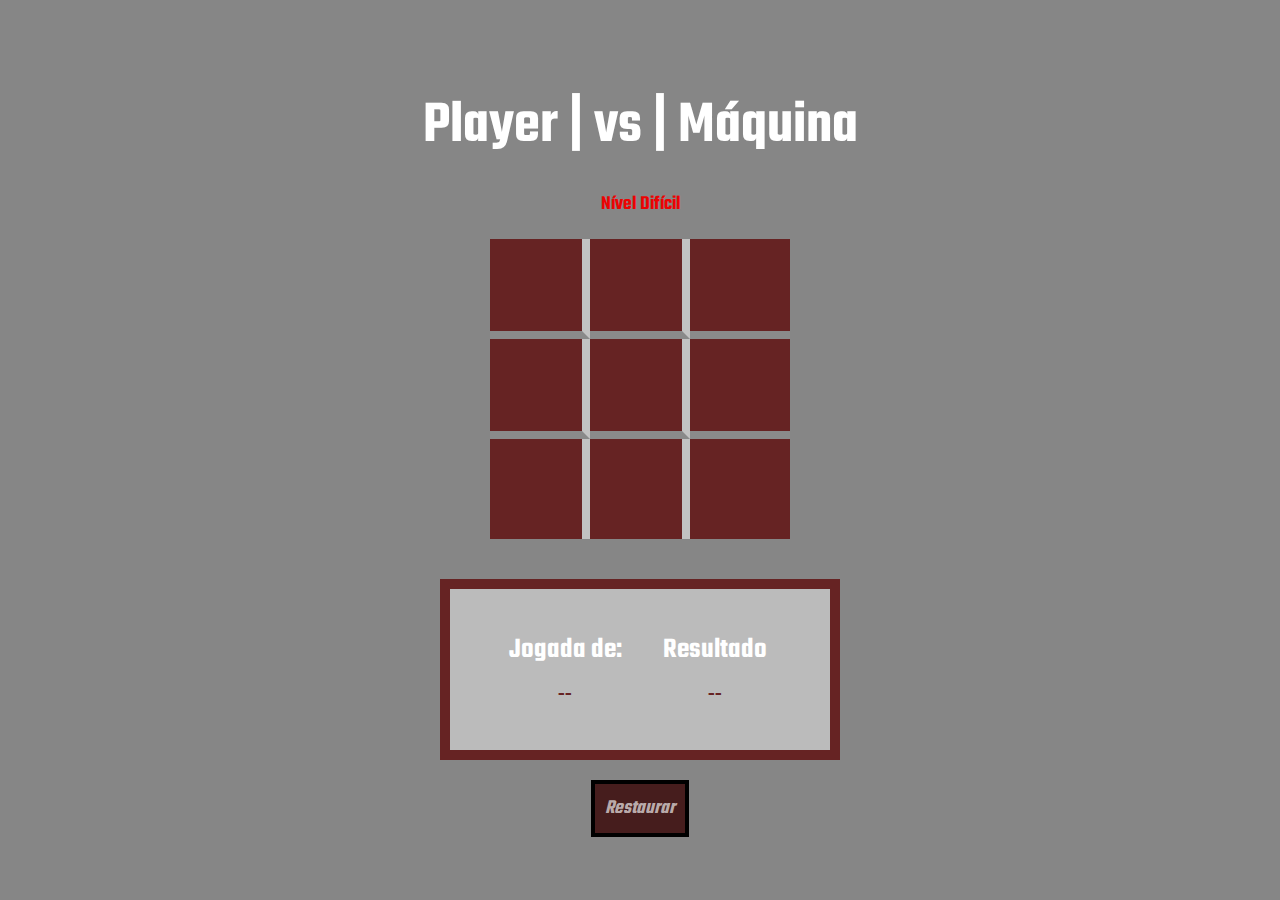
==== dificil.html @ 7baafb75 "second commit - data update" ====
<!DOCTYPE html>
<html lang="pt">

<head>
    <meta charset="UTF-8">
    <meta http-equiv="X-UA-Compatible" content="IE=edge">
    <meta name="viewport" content="width=device-width, initial-scale=1.0">
    <meta name="viewport" content="width=device-width, initial-scale=1.0">
    <link rel="preconnect" href="https://fonts.googleapis.com">
    <link rel="preconnect" href="https://fonts.gstatic.com" crossorigin>
    <link href="https://fonts.googleapis.com/css2?family=Teko:wght@700&display=swap" rel="stylesheet">
    <title>Modo Difícil - Jogo da velha</title>

    <link rel="stylesheet" href="styles/reset.css">
    <link rel="stylesheet" href="styles/dificil.css" />
</head>

<body>
    <h1>Player | vs | Máquina</h1>
    <h2>Nível Difícil </h2>

    <div class="area">
        <div data-item="a1" class="item b r"></div>
        <div data-item="a2" class="item b r"></div>
        <div data-item="a3" class="item b"></div>

        <div data-item="b1" class="item b r"></div>
        <div data-item="b2" class="item b r"></div>
        <div data-item="b3" class="item b"></div>

        <div data-item="c1" class="item r"></div>
        <div data-item="c2" class="item r"></div>
        <div data-item="c3" class="item"></div>
    </div>

    <div class="info">
        <div class="infoitem">
            <div class="infotitulo">Jogada de:</div>
            <div class="infocorpo vez">--</div>
        </div>
        <div class="infoitem">
            <div class="infotitulo">Resultado</div>
            <div class="infocorpo resultado">--</div>
        </div>
    </div>

    <button class="reset">Restaurar</button>

    <!-- <script src=""></script> -->
</body>

</html>
---- styles/dificil.css ----
body {
    display: flex;
    min-height: 100vh;
    justify-content: center;
    align-items: center;
    flex-direction: column;
    background-color: rgb(134, 134, 134);
    font-family: Arial, Helvetica, sans-serif;
}

h1 {
    font-family: 'Teko', sans-serif;
    font-weight: 600;
    font-size: 60px;
    text-decoration: none;
    color: #FFF;
    margin: 20px ;
}

h2 {
    font-family: 'Teko', sans-serif;
    font-weight: 600;
    font-size: 20px;
    text-decoration: none;
    color: rgb(236, 3, 3);
}

.area {
    width: 300px;
    display: grid;
    grid-template-columns: repeat(3, 1fr);
    margin-top: 20px;
    background-color: #662323;
}

.area .item {
    font-family: 'Teko', sans-serif;
    width: 100px;
    height: 100px;
    display: flex;
    justify-content: center;
    align-items: center;
    font-size: 90px;
    font-weight: bold;
    color: #FFF;
    cursor: pointer;
}

.item:hover {
    background-color: rgba(0, 0, 0, 0.1);
}

/* .item.t {
    border-top: 1px solid #FFF;
}

.item.l {
    border-left: 1px solid #FFF;
} */

.item.r {
    border-right: 8px solid rgb(194, 194, 194);
}

.item.b {
    border-bottom: 8px solid rgb(138, 138, 138);
}

.info {
    width: 400px;
    display: flex;
    margin-top: 40px;
    border: 10px solid #662323;
    padding: 40px;
    background-color: #bbbbbb;
}

.infoitem {
    flex: 1;
}

.infotitulo {
    font-family: 'Teko', sans-serif;
    font-weight: 600;
    font-size: clamp(.0em, 1em + 1vw, 2em);
    text-decoration: none;
    text-align: center;
    color: #FFF;
    margin-bottom: 10px;
}

.infocorpo {
    font-family: 'Teko', sans-serif;
    font-weight: 600;
    font-size: 60px;
    text-decoration: none;
    text-align: center;
    color: #662323;
    font-size: 20px;
}

.reset {
    font-family: 'Teko', sans-serif;
    font-weight: 600;
    font-size: 20px;
    font-style: italic;
    text-decoration: none;
    border: 4px solid #000;
    background-color: rgb(70, 29, 29);
    color: rgba(255, 255, 255, 0.651);
    padding: 10px;
    margin-top: 20px;
}

button:hover {
    transform: scale(1.1);
    transition: 0.7s;
}
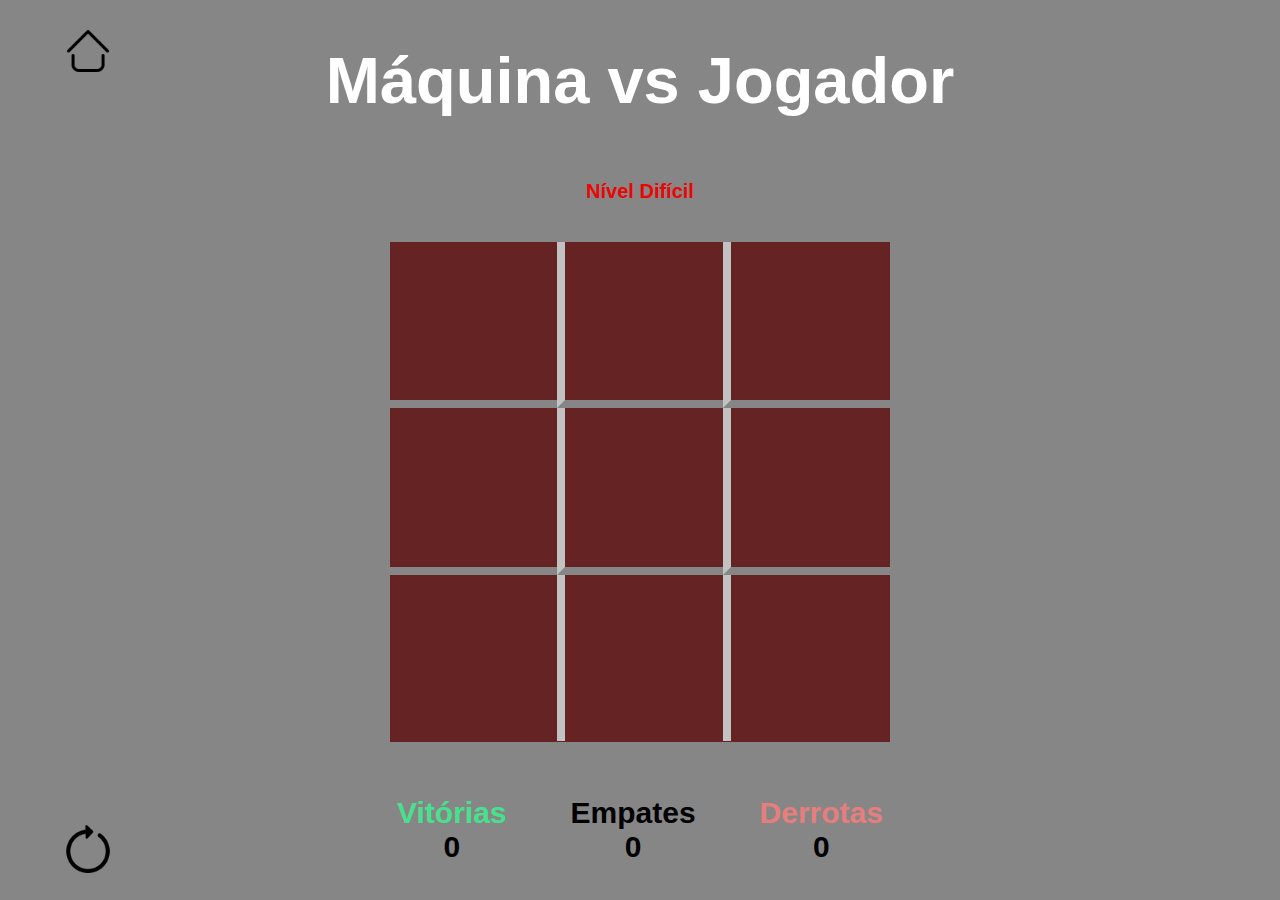
==== commit 17e3550c: "adicionando as dificudades" ====
--- a/dificil.html
+++ b/dificil.html
@@ -1,52 +1,82 @@
 <!DOCTYPE html>
-<html lang="pt">
+<html lang="pt-br">
+    <head>
+        <meta charset="UTF-8" />
+        <meta http-equiv="X-UA-Compatible" content="IE=edge" />
+        <meta name="viewport" content="width=device-width, initial-scale=1.0" />
+        <link rel="preconnect" href="https://fonts.googleapis.com" />
+        <link rel="preconnect" href="https://fonts.gstatic.com" crossorigin />
+        <link
+            href="https://fonts.googleapis.com/css2?family=Kanit&display=swap"
+            rel="stylesheet"
+        />
+        <link rel="stylesheet" href="../styles/reset.css" />
+        <link rel="stylesheet" href="../styles/dificil.css" />
+        <script src="../scripts/dificil.js" defer></script>
+        <title>Jogo da velha - Modo Difícil</title>
+    </head>
+    <body>
+        <header>
+            <a href="../modoJogo.html">
+                <img src="../img/home.png" alt="home" id="home" />
+            </a>
+            <h1 id="tituloTurno"></h1>
+        </header>
 
-<head>
-    <meta charset="UTF-8">
-    <meta http-equiv="X-UA-Compatible" content="IE=edge">
-    <meta name="viewport" content="width=device-width, initial-scale=1.0">
-    <meta name="viewport" content="width=device-width, initial-scale=1.0">
-    <link rel="preconnect" href="https://fonts.googleapis.com">
-    <link rel="preconnect" href="https://fonts.gstatic.com" crossorigin>
-    <link href="https://fonts.googleapis.com/css2?family=Teko:wght@700&display=swap" rel="stylesheet">
-    <title>Modo Difícil - Jogo da velha</title>
+        <h3>Nível Difícil</h3>
 
-    <link rel="stylesheet" href="styles/reset.css">
-    <link rel="stylesheet" href="styles/dificil.css" />
-</head>
+        <main>
+            <div class="grade">
+                <div class="celula" id="0" onclick="jogar(this.id)"></div>
+                <div class="celula" id="1" onclick="jogar(this.id)"></div>
+                <div class="celula" id="2" onclick="jogar(this.id)"></div>
 
-<body>
-    <h1>Player | vs | Máquina</h1>
-    <h2>Nível Difícil </h2>
+                <div class="celula" id="3" onclick="jogar(this.id)"></div>
+                <div class="celula" id="4" onclick="jogar(this.id)"></div>
+                <div class="celula" id="5" onclick="jogar(this.id)"></div>
 
-    <div class="area">
-        <div data-item="a1" class="item b r"></div>
-        <div data-item="a2" class="item b r"></div>
-        <div data-item="a3" class="item b"></div>
+                <div class="celula" id="6" onclick="jogar(this.id)"></div>
+                <div class="celula" id="7" onclick="jogar(this.id)"></div>
+                <div class="celula" id="8" onclick="jogar(this.id)"></div>
+            </div>
 
-        <div data-item="b1" class="item b r"></div>
-        <div data-item="b2" class="item b r"></div>
-        <div data-item="b3" class="item b"></div>
+            <div class="modalGanhador">
+                <div class="containerModalGanhador">
+                    <h1 id="vencedorModal"></h1>
+                    <button onclick="limparGrade(), ocultarModal()">
+                        Jogar novamente
+                    </button>
+                    <a href="../modoJogo.html">
+                        <button>Voltar ao menu</button>
+                    </a>
+                </div>
+            </div>
 
-        <div data-item="c1" class="item r"></div>
-        <div data-item="c2" class="item r"></div>
-        <div data-item="c3" class="item"></div>
-    </div>
 
-    <div class="info">
-        <div class="infoitem">
-            <div class="infotitulo">Jogada de:</div>
-            <div class="infocorpo vez">--</div>
-        </div>
-        <div class="infoitem">
-            <div class="infotitulo">Resultado</div>
-            <div class="infocorpo resultado">--</div>
-        </div>
-    </div>
+        </main>
 
-    <button class="reset">Restaurar</button>
+        <footer>
+            <img
+                src="../img/reiniciar.png"
+                alt="reiniciar"
+                id="reiniciar"
+                onclick="limparGrade()"
+            />
 
-    <!-- <script src=""></script> -->
-</body>
-
+            <div class="pontuacoes">
+                <div class="jogador">
+                    <h2 id="jogador">Vitórias</h2>
+                    <h2 id="pontosJogador"></h2>
+                </div>
+                <div class="empates">
+                    <h2 id="empates">Empates</h2>
+                    <h2 id="qtdeEmpates"></h2>
+                </div>
+                <div class="computador">
+                    <h2 id="computador">Derrotas</h2>
+                    <h2 id="pontosComputador"></h2>
+                </div>
+            </div>
+        </footer>
+    </body>
 </html>--- a/styles/dificil.css
+++ b/styles/dificil.css
@@ -1,4 +1,3 @@
-
 body {
     display: flex;
     min-height: 100vh;
@@ -6,114 +5,208 @@
     align-items: center;
     flex-direction: column;
     background-color: rgb(134, 134, 134);
-    font-family: Arial, Helvetica, sans-serif;
-}
-
-h1 {
-    font-family: 'Teko', sans-serif;
-    font-weight: 600;
-    font-size: 60px;
-    text-decoration: none;
-    color: #FFF;
-    margin: 20px ;
-}
-
-h2 {
+    font-family:  'Teko', sans-serif;
+}
+
+header {
+    width: 100vw;
+    height: 100px;
+    display: flex;
+    justify-content: center;
+    align-items: center;
+}
+
+h3 {
     font-family: 'Teko', sans-serif;
     font-weight: 600;
     font-size: 20px;
     text-decoration: none;
     color: rgb(236, 3, 3);
-}
-
-.area {
-    width: 300px;
-    display: grid;
-    grid-template-columns: repeat(3, 1fr);
-    margin-top: 20px;
+    margin-top: 80px;
+}
+
+h1 {
+    font-family: 'Teko', sans-serif;
+    text-decoration: none;
+    color: #FFF;
+    margin-top: 60px ;
+}
+
+
+header h1 {
+    font-size: 65px;
+}
+
+#home {
+    position: absolute;
+    top: 3vh;
+    left: 5vw;
+    transition: 0.5s;
+    width: 48px;
+}
+
+#home:hover {
+    transform: scale(0.8);
+}
+
+main {
+    flex-grow: 1;
+    width: 100vw;
+    display: flex;
+    align-items: center;
+    justify-content: center;
+}
+
+.grade {
+    display: flex;
+    flex-wrap: wrap;
+    width: 500px;
+    height: 500px;
     background-color: #662323;
 }
 
-.area .item {
-    font-family: 'Teko', sans-serif;
-    width: 100px;
+.celula {
+    display: flex;
+    justify-content: center;
+    align-items: center;
+    font-size: 80px;
+    width: 33.3%;
+    height: 33.3%;
+    border-left: 8px solid rgb(194, 194, 194);
+    border-bottom: 8px solid rgb(134, 134, 134);
+}
+
+.celula:nth-child(1),
+.celula:nth-child(4),
+.celula:nth-child(7) {
+    border-left: 0;
+}
+
+.celula:nth-child(7),
+.celula:nth-child(8),
+.celula:nth-child(9) {
+    border-bottom: 0;
+}
+
+.celula:hover {
+    background-color: rgba(0, 0, 0, 0.13);
+}
+
+footer {
+    width: 100vw;
     height: 100px;
     display: flex;
-    justify-content: center;
-    align-items: center;
-    font-size: 90px;
-    font-weight: bold;
-    color: #FFF;
+    align-items: center;
+    justify-content: center;
+    margin-bottom: 20px;
+}
+
+#reiniciar {
+    position: absolute;
+    bottom: 3vh;
+    left: 5vw;
+    transition: 0.5s;
     cursor: pointer;
-}
-
-.item:hover {
-    background-color: rgba(0, 0, 0, 0.1);
-}
-
-/* .item.t {
-    border-top: 1px solid #FFF;
-}
-
-.item.l {
-    border-left: 1px solid #FFF;
-} */
-
-.item.r {
-    border-right: 8px solid rgb(194, 194, 194);
-}
-
-.item.b {
-    border-bottom: 8px solid rgb(138, 138, 138);
-}
-
-.info {
-    width: 400px;
-    display: flex;
-    margin-top: 40px;
-    border: 10px solid #662323;
-    padding: 40px;
-    background-color: #bbbbbb;
-}
-
-.infoitem {
-    flex: 1;
-}
-
-.infotitulo {
-    font-family: 'Teko', sans-serif;
-    font-weight: 600;
-    font-size: clamp(.0em, 1em + 1vw, 2em);
+    width: 48px;
+}
+
+
+
+.pontuacoes {
+    display: flex;
+    align-items: center;
+    text-align: center;
+    gap: 5vw;
+}
+
+h2 {
+    font-size: 30px;
+}
+
+#jogador {
+    color: #49e08d;
+}
+
+#computador {
+    color: #e77e7e;
+}
+
+.modalGanhador {
+    position: absolute;
+    width: 100vw;
+    height: 100vh;
+    background-color: #0009;
+    top: 0;
+    left: 0;
+    display: none;
+    align-items: center;
+    justify-content: center;
+}
+
+.containerModalGanhador {
+    width: 30%;
+    height: 30%;
+    display: flex;
+    flex-direction: column;
+    align-items: center;
+    padding: 10px;
+    gap: 20px;
+    background-color: rgb(86, 2, 107);
+    box-shadow: 0px 0px 20px #000;
+}
+
+.containerModalGanhador button {
+    background-color: rgb(155, 155, 155);
+    width: 25vw;
+    height: 6vh;
+    font-size: 18px;
+    border: 2px solid #000000;
+    cursor: pointer;
+    transition: 0.5s;
+}
+
+.containerModalGanhador button:hover {
+    transform: scale(1.05);
+}
+
+a:link,
+a:visited {
     text-decoration: none;
-    text-align: center;
-    color: #FFF;
-    margin-bottom: 10px;
-}
-
-.infocorpo {
-    font-family: 'Teko', sans-serif;
-    font-weight: 600;
-    font-size: 60px;
-    text-decoration: none;
-    text-align: center;
-    color: #662323;
-    font-size: 20px;
-}
-
-.reset {
-    font-family: 'Teko', sans-serif;
-    font-weight: 600;
-    font-size: 20px;
-    font-style: italic;
-    text-decoration: none;
-    border: 4px solid #000;
-    background-color: rgb(70, 29, 29);
-    color: rgba(255, 255, 255, 0.651);
-    padding: 10px;
-    margin-top: 20px;
-}
-
-button:hover {
-    transform: scale(1.1);
-    transition: 0.7s;
+}
+
+@media (max-width: 768px) {
+    header h1 {
+        font-size: 24px;
+        margin-top: 20vh;
+    }
+
+    h2 {
+        font-size: 20px;
+    }
+
+    .grade {
+        width: 350px;
+        height: 400px;
+    }
+
+    #home,
+    #reiniciar {
+        width: 48px;
+    }
+
+    .pontuacoes {
+        margin-bottom: 20vh;
+    }
+
+    .containerModalGanhador {
+        width: 70%;
+        height: 35%;
+        padding: 5px;
+        text-align: center;
+    }
+
+    .containerModalGanhador button {
+        width: 60vw;
+        height: 7vh;
+    }
 }